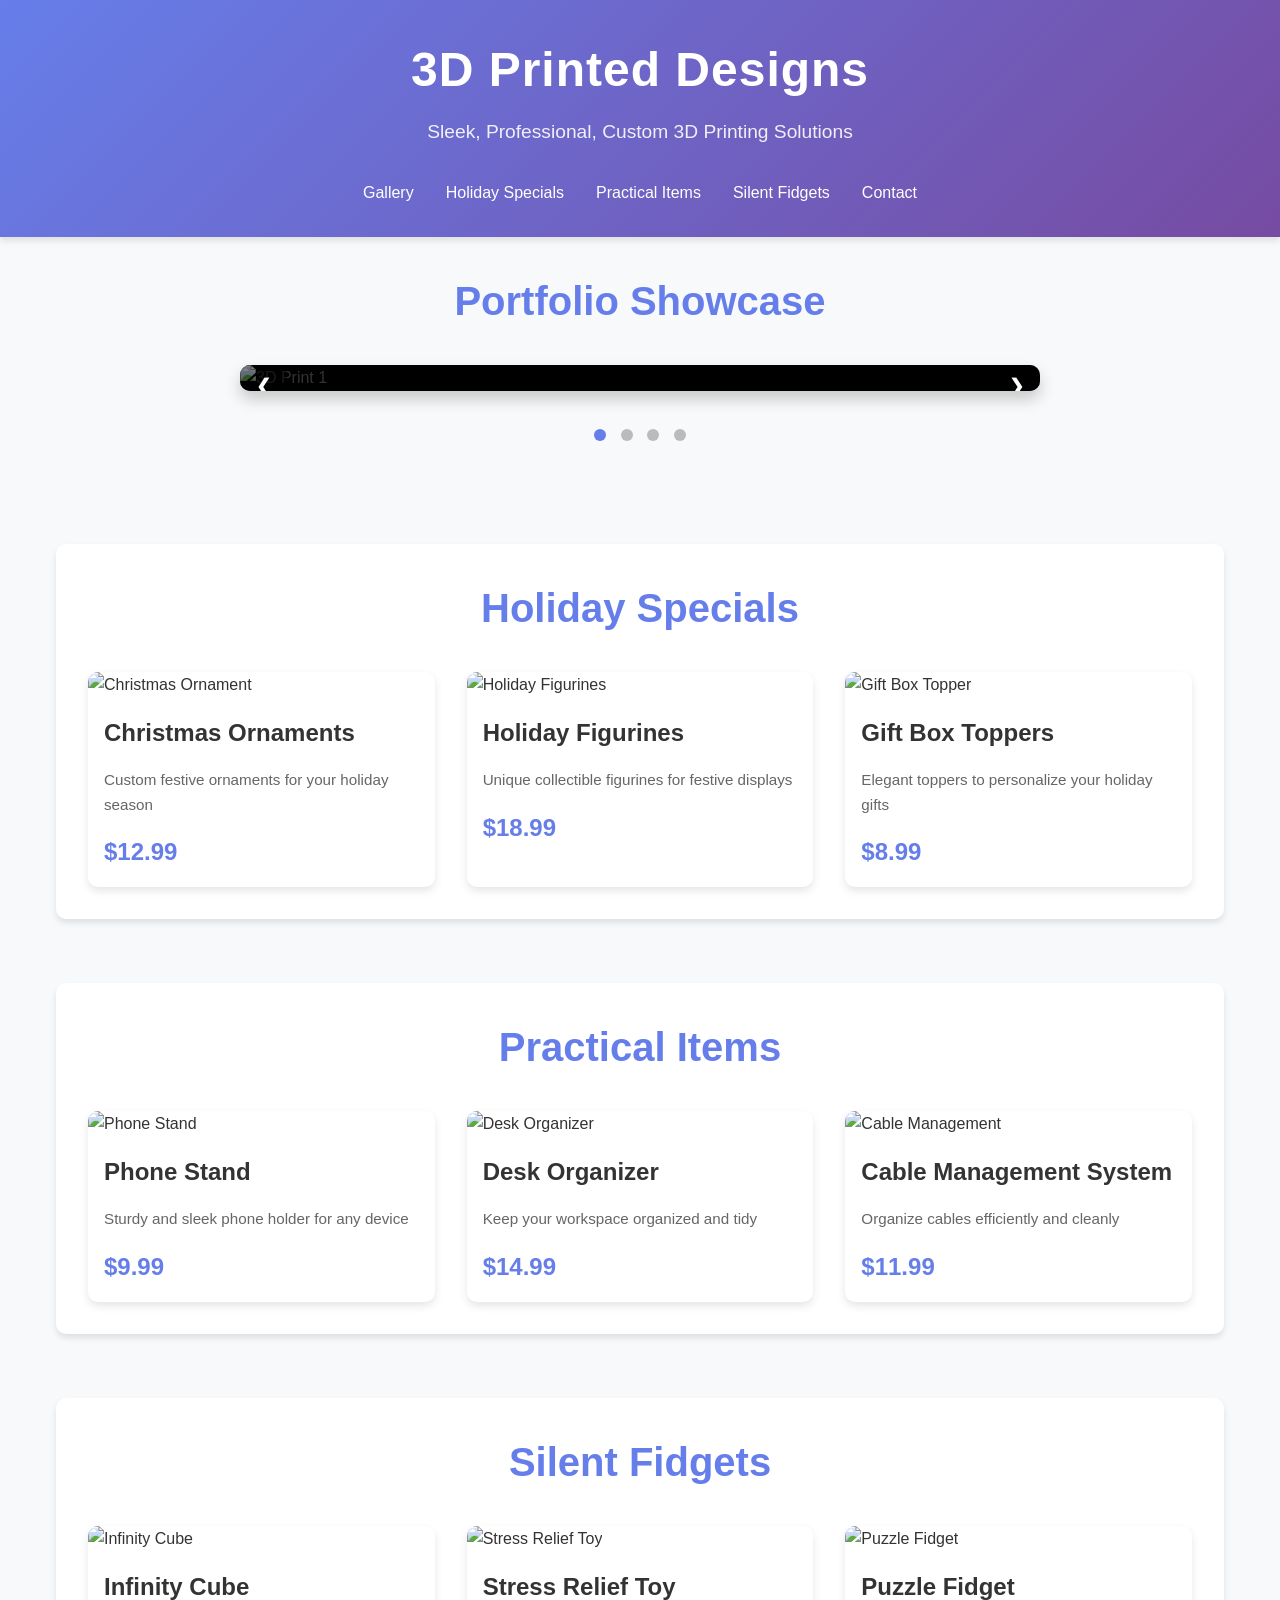
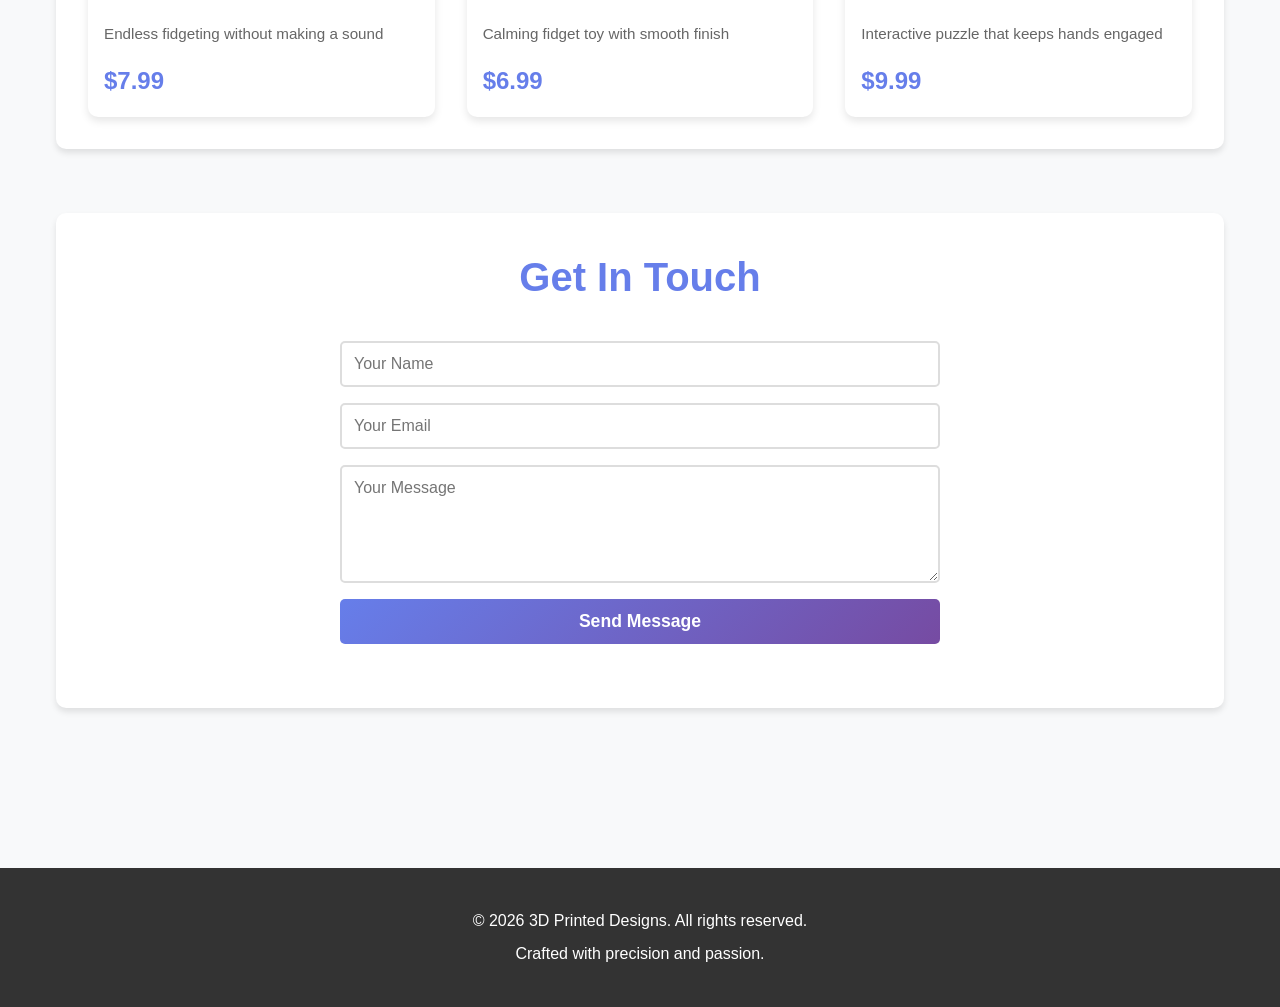
==== index.html @ 281af282 "Rename index (1).html to index.html" ====
<!DOCTYPE html>
<html lang="en">
<head>
    <meta charset="UTF-8">
    <meta name="viewport" content="width=device-width, initial-scale=1.0">
    <title>3D Printed Designs - Professional Portfolio</title>
    <link rel="stylesheet" href="styles.css">
</head>
<body>
    <header>
        <div class="header-content">
            <h1>3D Printed Designs</h1>
            <p class="tagline">Sleek, Professional, Custom 3D Printing Solutions</p>
        </div>
        <nav>
            <ul>
                <li><a href="#gallery">Gallery</a></li>
                <li><a href="#holiday-specials">Holiday Specials</a></li>
                <li><a href="#practical-items">Practical Items</a></li>
                <li><a href="#silent-fidgets">Silent Fidgets</a></li>
                <li><a href="#contact">Contact</a></li>
            </ul>
        </nav>
    </header>

    <main>
        <!-- Slideshow Gallery Section -->
        <section id="gallery">
            <h2>Portfolio Showcase</h2>
            <div class="slideshow-container">
                <div class="mySlides fade">
                    <img src="https://via.placeholder.com/800x600?text=3D+Print+Design+1" alt="3D Print 1">
                    <div class="caption">Elegant Modern Design</div>
                </div>
                <div class="mySlides fade">
                    <img src="https://via.placeholder.com/800x600?text=3D+Print+Design+2" alt="3D Print 2">
                    <div class="caption">Functional Masterpiece</div>
                </div>
                <div class="mySlides fade">
                    <img src="https://via.placeholder.com/800x600?text=3D+Print+Design+3" alt="3D Print 3">
                    <div class="caption">Artistic Creation</div>
                </div>
                <div class="mySlides fade">
                    <img src="https://via.placeholder.com/800x600?text=3D+Print+Design+4" alt="3D Print 4">
                    <div class="caption">Custom Solution</div>
                </div>

                <!-- Navigation buttons -->
                <a class="prev" onclick="changeSlide(-1)">&#10094;</a>
                <a class="next" onclick="changeSlide(1)">&#10095;</a>
            </div>

            <!-- Dots for slide indicators -->
            <div class="dots-container">
                <span class="dot" onclick="currentSlide(1)"></span>
                <span class="dot" onclick="currentSlide(2)"></span>
                <span class="dot" onclick="currentSlide(3)"></span>
                <span class="dot" onclick="currentSlide(4)"></span>
            </div>
        </section>

        <!-- Holiday Specials Section -->
        <section id="holiday-specials" class="category-section">
            <h2>Holiday Specials</h2>
            <div class="products-grid">
                <div class="product-card">
                    <img src="https://via.placeholder.com/300x300?text=Christmas+Ornament" alt="Christmas Ornament">
                    <h3>Christmas Ornaments</h3>
                    <p>Custom festive ornaments for your holiday season</p>
                    <span class="price">$12.99</span>
                </div>
                <div class="product-card">
                    <img src="https://via.placeholder.com/300x300?text=Holiday+Figurines" alt="Holiday Figurines">
                    <h3>Holiday Figurines</h3>
                    <p>Unique collectible figurines for festive displays</p>
                    <span class="price">$18.99</span>
                </div>
                <div class="product-card">
                    <img src="https://via.placeholder.com/300x300?text=Gift+Box+Topper" alt="Gift Box Topper">
                    <h3>Gift Box Toppers</h3>
                    <p>Elegant toppers to personalize your holiday gifts</p>
                    <span class="price">$8.99</span>
                </div>
            </div>
        </section>

        <!-- Practical Items Section -->
        <section id="practical-items" class="category-section">
            <h2>Practical Items</h2>
            <div class="products-grid">
                <div class="product-card">
                    <img src="https://via.placeholder.com/300x300?text=Phone+Stand" alt="Phone Stand">
                    <h3>Phone Stand</h3>
                    <p>Sturdy and sleek phone holder for any device</p>
                    <span class="price">$9.99</span>
                </div>
                <div class="product-card">
                    <img src="https://via.placeholder.com/300x300?text=Desk+Organizer" alt="Desk Organizer">
                    <h3>Desk Organizer</h3>
                    <p>Keep your workspace organized and tidy</p>
                    <span class="price">$14.99</span>
                </div>
                <div class="product-card">
                    <img src="https://via.placeholder.com/300x300?text=Cable+Management" alt="Cable Management">
                    <h3>Cable Management System</h3>
                    <p>Organize cables efficiently and cleanly</p>
                    <span class="price">$11.99</span>
                </div>
            </div>
        </section>

        <!-- Silent Fidgets Section -->
        <section id="silent-fidgets" class="category-section">
            <h2>Silent Fidgets</h2>
            <div class="products-grid">
                <div class="product-card">
                    <img src="https://via.placeholder.com/300x300?text=Infinity+Cube" alt="Infinity Cube">
                    <h3>Infinity Cube</h3>
                    <p>Endless fidgeting without making a sound</p>
                    <span class="price">$7.99</span>
                </div>
                <div class="product-card">
                    <img src="https://via.placeholder.com/300x300?text=Stress+Relief+Toy" alt="Stress Relief Toy">
                    <h3>Stress Relief Toy</h3>
                    <p>Calming fidget toy with smooth finish</p>
                    <span class="price">$6.99</span>
                </div>
                <div class="product-card">
                    <img src="https://via.placeholder.com/300x300?text=Puzzle+Fidget" alt="Puzzle Fidget">
                    <h3>Puzzle Fidget</h3>
                    <p>Interactive puzzle that keeps hands engaged</p>
                    <span class="price">$9.99</span>
                </div>
            </div>
        </section>

        <!-- Contact Section -->
        <section id="contact" class="contact-section">
            <h2>Get In Touch</h2>
            <form class="contact-form">
                <input type="text" placeholder="Your Name" required>
                <input type="email" placeholder="Your Email" required>
                <textarea placeholder="Your Message" rows="5" required></textarea>
                <button type="submit">Send Message</button>
            </form>
        </section>
    </main>

    <footer>
        <p>&copy; 2026 3D Printed Designs. All rights reserved.</p>
        <p>Crafted with precision and passion.</p>
    </footer>

    <script src="script.js"></script>
</body>
</html>
---- styles.css ----
* {
    margin: 0;
    padding: 0;
    box-sizing: border-box;
}

body {
    font-family: 'Segoe UI', Tahoma, Geneva, Verdana, sans-serif;
    line-height: 1.6;
    color: #333;
    background-color: #f8f9fa;
}

/* Header Styles */
header {
    background: linear-gradient(135deg, #667eea 0%, #764ba2 100%);
    color: white;
    padding: 2rem 1rem;
    text-align: center;
    box-shadow: 0 4px 6px rgba(0, 0, 0, 0.1);
}

.header-content h1 {
    font-size: 3rem;
    margin-bottom: 0.5rem;
    font-weight: 700;
    letter-spacing: 1px;
}

.tagline {
    font-size: 1.2rem;
    margin-bottom: 2rem;
    opacity: 0.9;
}

nav ul {
    list-style: none;
    display: flex;
    justify-content: center;
    flex-wrap: wrap;
    gap: 2rem;
}

nav a {
    color: white;
    text-decoration: none;
    font-weight: 500;
    transition: opacity 0.3s ease;
}

nav a:hover {
    opacity: 0.8;
    text-decoration: underline;
}

/* Main Content */
main {
    max-width: 1200px;
    margin: 0 auto;
    padding: 2rem 1rem;
}

section {
    margin-bottom: 4rem;
}

h2 {
    font-size: 2.5rem;
    margin-bottom: 2rem;
    color: #667eea;
    text-align: center;
}

/* Slideshow Gallery */
.slideshow-container {
    max-width: 800px;
    position: relative;
    margin: 0 auto 2rem;
    background-color: #000;
    border-radius: 10px;
    overflow: hidden;
    box-shadow: 0 8px 16px rgba(0, 0, 0, 0.2);
}

.mySlides {
    display: none;
    position: relative;
}

.mySlides img {
    width: 100%;
    height: auto;
    display: block;
}

.caption {
    position: absolute;
    bottom: 20px;
    left: 20px;
    background-color: rgba(0, 0, 0, 0.7);
    color: white;
    padding: 10px 20px;
    border-radius: 5px;
    font-size: 1rem;
}

.fade {
    animation: fade 1s;
}

@keyframes fade {
    from { opacity: 0.4 }
    to { opacity: 1 }
}

.prev, .next {
    cursor: pointer;
    position: absolute;
    top: 50%;
    width: auto;
    margin-top: -22px;
    padding: 16px;
    color: white;
    font-weight: bold;
    font-size: 18px;
    transition: 0.3s ease;
    border-radius: 3px;
    background-color: rgba(0, 0, 0, 0.5);
    user-select: none;
}

.next {
    right: 0;
}

.prev {
    left: 0;
}

.prev:hover, .next:hover {
    background-color: rgba(0, 0, 0, 0.8);
}

.dots-container {
    text-align: center;
    padding-bottom: 2rem;
}

.dot {
    cursor: pointer;
    height: 12px;
    width: 12px;
    margin: 0 5px;
    background-color: #bbb;
    border-radius: 50%;
    display: inline-block;
    transition: background-color 0.3s ease;
}

.dot.active {
    background-color: #667eea;
}

/* Products Grid */
.category-section {
    background: white;
    padding: 2rem;
    border-radius: 10px;
    box-shadow: 0 4px 6px rgba(0, 0, 0, 0.1);
}

.products-grid {
    display: grid;
    grid-template-columns: repeat(auto-fit, minmax(300px, 1fr));
    gap: 2rem;
    margin-top: 2rem;
}

.product-card {
    background: white;
    border-radius: 10px;
    overflow: hidden;
    box-shadow: 0 4px 8px rgba(0, 0, 0, 0.1);
    transition: transform 0.3s ease, box-shadow 0.3s ease;
}

.product-card:hover {
    transform: translateY(-5px);
    box-shadow: 0 8px 16px rgba(102, 126, 234, 0.3);
}

.product-card img {
    width: 100%;
    height: 200px;
    object-fit: cover;
}

.product-card h3 {
    font-size: 1.5rem;
    margin: 1rem;
    color: #333;
}

.product-card p {
    margin: 0 1rem 1rem;
    color: #666;
    font-size: 0.95rem;
}

.price {
    display: block;
    margin: 1rem;
    font-size: 1.5rem;
    font-weight: bold;
    color: #667eea;
}

/* Contact Section */
.contact-section {
    background: white;
    padding: 2rem;
    border-radius: 10px;
    box-shadow: 0 4px 6px rgba(0, 0, 0, 0.1);
}

.contact-form {
    max-width: 600px;
    margin: 2rem auto;
    display: flex;
    flex-direction: column;
    gap: 1rem;
}

.contact-form input,
.contact-form textarea {
    padding: 12px;
    border: 2px solid #ddd;
    border-radius: 5px;
    font-size: 1rem;
    font-family: inherit;
    transition: border-color 0.3s ease;
}

.contact-form input:focus,
.contact-form textarea:focus {
    outline: none;
    border-color: #667eea;
}

.contact-form button {
    padding: 12px;
    background: linear-gradient(135deg, #667eea 0%, #764ba2 100%);
    color: white;
    border: none;
    border-radius: 5px;
    font-size: 1.1rem;
    font-weight: bold;
    cursor: pointer;
    transition: opacity 0.3s ease;
}

.contact-form button:hover {
    opacity: 0.9;
}

/* Footer */
footer {
    background: #333;
    color: white;
    text-align: center;
    padding: 2rem;
    margin-top: 4rem;
}

footer p {
    margin: 0.5rem 0;
}

/* Responsive Design */
@media (max-width: 768px) {
    .header-content h1 {
        font-size: 2rem;
    }

    .tagline {
        font-size: 1rem;
    }

    nav ul {
        gap: 1rem;
    }

    h2 {
        font-size: 2rem;
    }

    .products-grid {
        grid-template-columns: 1fr;
    }
}
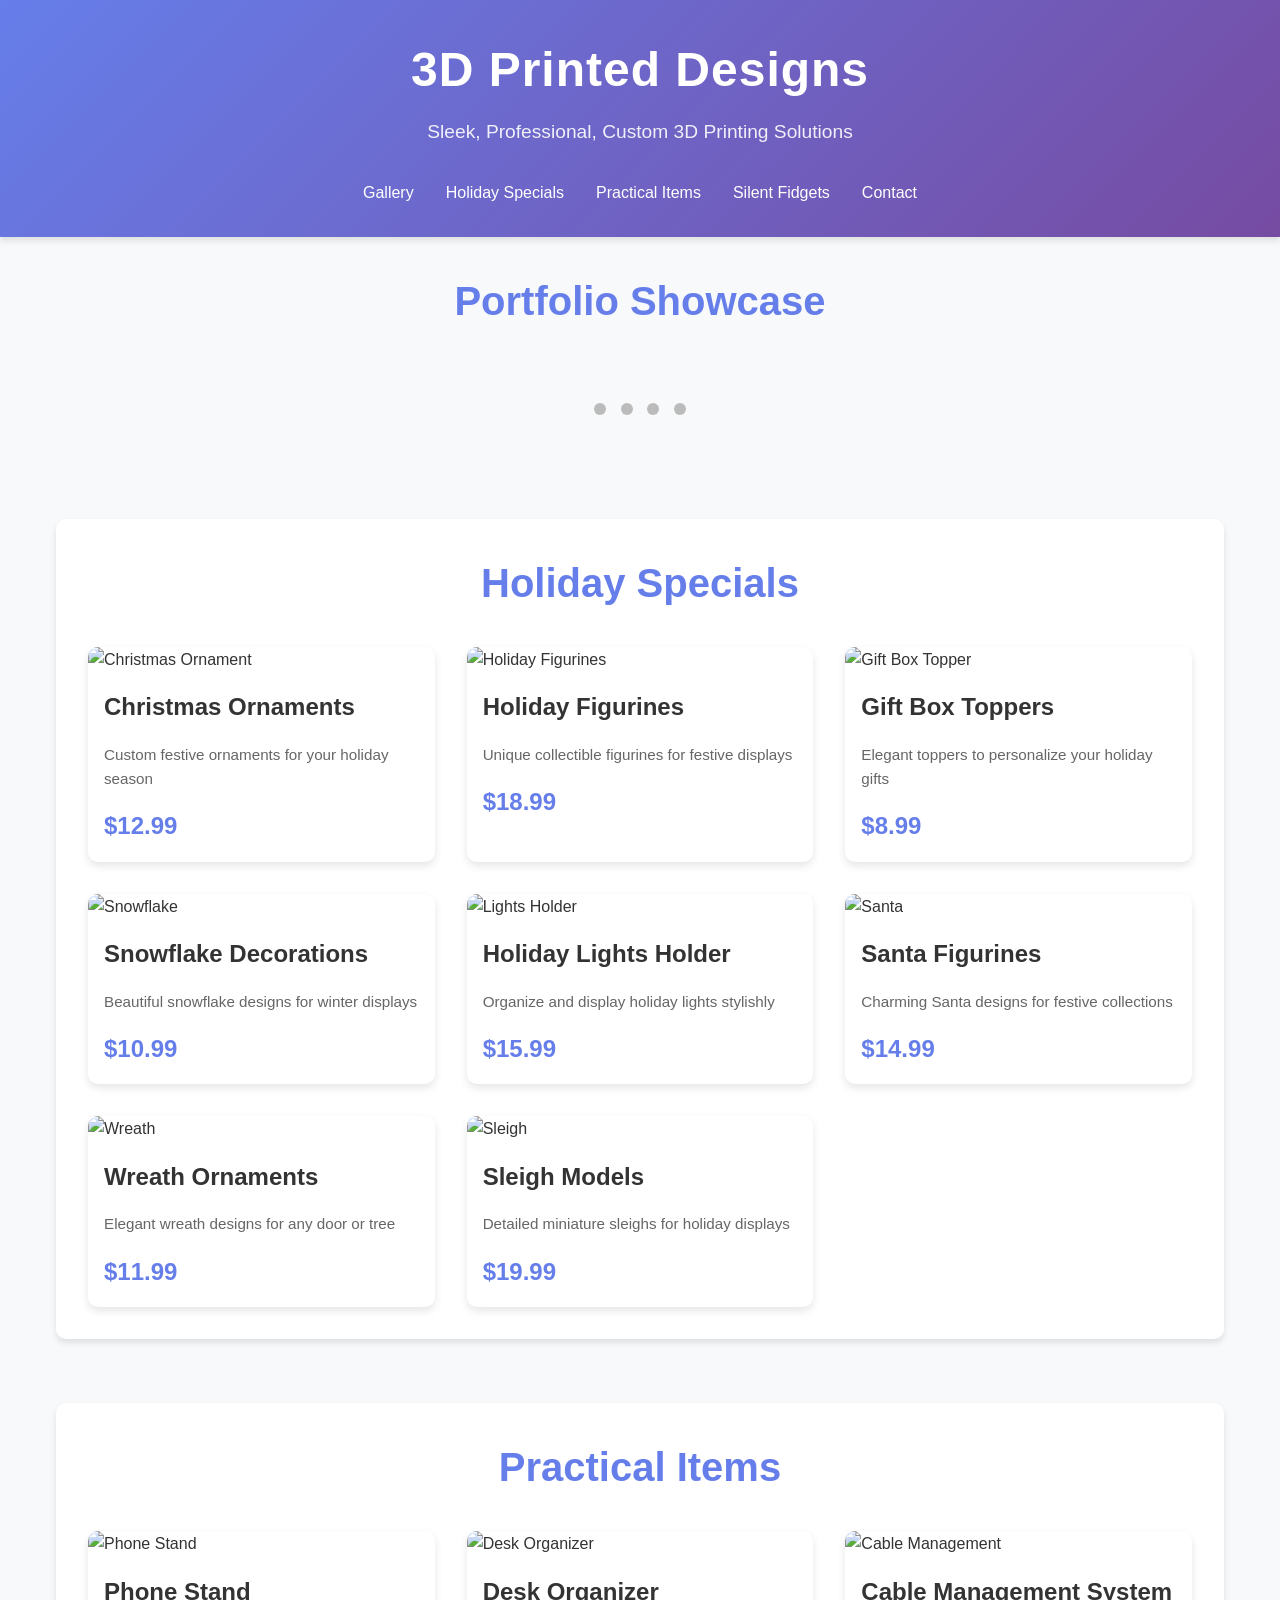
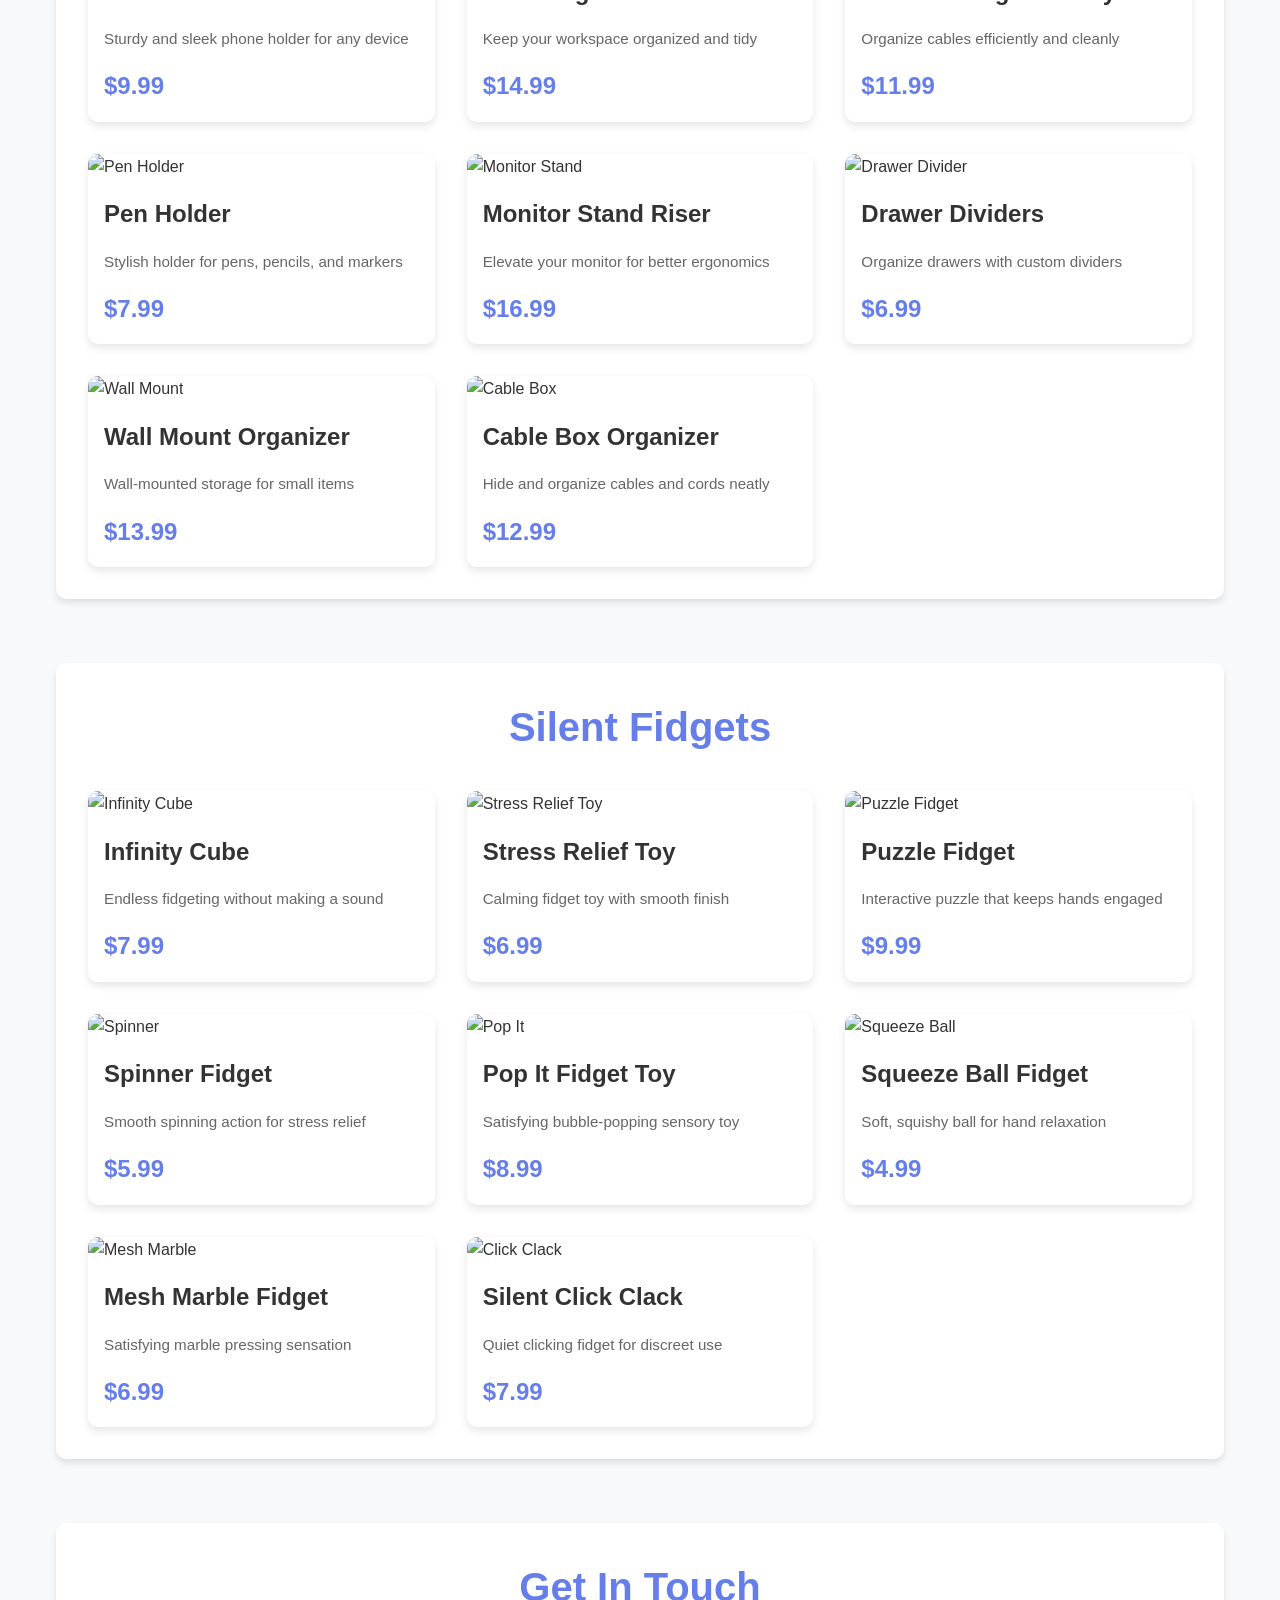
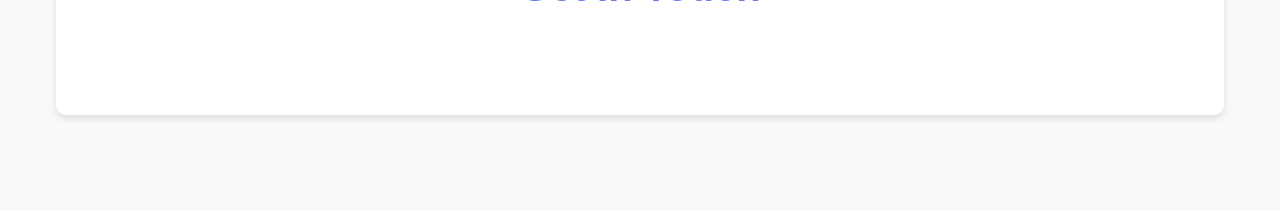
==== commit f8019576: "Enhance image quality and add new product cards Updated image sources for better resolution and adde" ====
--- a/index.html
+++ b/index.html
@@ -29,19 +29,19 @@
             <h2>Portfolio Showcase</h2>
             <div class="slideshow-container">
                 <div class="mySlides fade">
-                    <img src="https://via.placeholder.com/800x600?text=3D+Print+Design+1" alt="3D Print 1">
+                    <img src="https://via.placeholder.com/1200x700?text=3D+Print+Design+1" alt="3D Print 1">
                     <div class="caption">Elegant Modern Design</div>
                 </div>
                 <div class="mySlides fade">
-                    <img src="https://via.placeholder.com/800x600?text=3D+Print+Design+2" alt="3D Print 2">
+                    <img src="https://via.placeholder.com/1200x700?text=3D+Print+Design+2" alt="3D Print 2">
                     <div class="caption">Functional Masterpiece</div>
                 </div>
                 <div class="mySlides fade">
-                    <img src="https://via.placeholder.com/800x600?text=3D+Print+Design+3" alt="3D Print 3">
+                    <img src="https://via.placeholder.com/1200x700?text=3D+Print+Design+3" alt="3D Print 3">
                     <div class="caption">Artistic Creation</div>
                 </div>
                 <div class="mySlides fade">
-                    <img src="https://via.placeholder.com/800x600?text=3D+Print+Design+4" alt="3D Print 4">
+                    <img src="https://via.placeholder.com/1200x700?text=3D+Print+Design+4" alt="3D Print 4">
                     <div class="caption">Custom Solution</div>
                 </div>
 
@@ -81,6 +81,36 @@
                     <p>Elegant toppers to personalize your holiday gifts</p>
                     <span class="price">$8.99</span>
                 </div>
+                <div class="product-card">
+                    <img src="https://via.placeholder.com/300x300?text=Snowflake+Decoration" alt="Snowflake">
+                    <h3>Snowflake Decorations</h3>
+                    <p>Beautiful snowflake designs for winter displays</p>
+                    <span class="price">$10.99</span>
+                </div>
+                <div class="product-card">
+                    <img src="https://via.placeholder.com/300x300?text=Holiday+Lights+Holder" alt="Lights Holder">
+                    <h3>Holiday Lights Holder</h3>
+                    <p>Organize and display holiday lights stylishly</p>
+                    <span class="price">$15.99</span>
+                </div>
+                <div class="product-card">
+                    <img src="https://via.placeholder.com/300x300?text=Santa+Figurine" alt="Santa">
+                    <h3>Santa Figurines</h3>
+                    <p>Charming Santa designs for festive collections</p>
+                    <span class="price">$14.99</span>
+                </div>
+                <div class="product-card">
+                    <img src="https://via.placeholder.com/300x300?text=Wreath+Ornament" alt="Wreath">
+                    <h3>Wreath Ornaments</h3>
+                    <p>Elegant wreath designs for any door or tree</p>
+                    <span class="price">$11.99</span>
+                </div>
+                <div class="product-card">
+                    <img src="https://via.placeholder.com/300x300?text=Sleigh+Model" alt="Sleigh">
+                    <h3>Sleigh Models</h3>
+                    <p>Detailed miniature sleighs for holiday displays</p>
+                    <span class="price">$19.99</span>
+                </div>
             </div>
         </section>
 
@@ -106,6 +136,36 @@
                     <p>Organize cables efficiently and cleanly</p>
                     <span class="price">$11.99</span>
                 </div>
+                <div class="product-card">
+                    <img src="https://via.placeholder.com/300x300?text=Pen+Holder" alt="Pen Holder">
+                    <h3>Pen Holder</h3>
+                    <p>Stylish holder for pens, pencils, and markers</p>
+                    <span class="price">$7.99</span>
+                </div>
+                <div class="product-card">
+                    <img src="https://via.placeholder.com/300x300?text=Monitor+Stand" alt="Monitor Stand">
+                    <h3>Monitor Stand Riser</h3>
+                    <p>Elevate your monitor for better ergonomics</p>
+                    <span class="price">$16.99</span>
+                </div>
+                <div class="product-card">
+                    <img src="https://via.placeholder.com/300x300?text=Drawer+Divider" alt="Drawer Divider">
+                    <h3>Drawer Dividers</h3>
+                    <p>Organize drawers with custom dividers</p>
+                    <span class="price">$6.99</span>
+                </div>
+                <div class="product-card">
+                    <img src="https://via.placeholder.com/300x300?text=Wall+Mount+Organizer" alt="Wall Mount">
+                    <h3>Wall Mount Organizer</h3>
+                    <p>Wall-mounted storage for small items</p>
+                    <span class="price">$13.99</span>
+                </div>
+                <div class="product-card">
+                    <img src="https://via.placeholder.com/300x300?text=Cable+Box+Holder" alt="Cable Box">
+                    <h3>Cable Box Organizer</h3>
+                    <p>Hide and organize cables and cords neatly</p>
+                    <span class="price">$12.99</span>
+                </div>
             </div>
         </section>
 
@@ -131,6 +191,36 @@
                     <p>Interactive puzzle that keeps hands engaged</p>
                     <span class="price">$9.99</span>
                 </div>
+                <div class="product-card">
+                    <img src="https://via.placeholder.com/300x300?text=Spinner+Fidget" alt="Spinner">
+                    <h3>Spinner Fidget</h3>
+                    <p>Smooth spinning action for stress relief</p>
+                    <span class="price">$5.99</span>
+                </div>
+                <div class="product-card">
+                    <img src="https://via.placeholder.com/300x300?text=Pop+It+Fidget" alt="Pop It">
+                    <h3>Pop It Fidget Toy</h3>
+                    <p>Satisfying bubble-popping sensory toy</p>
+                    <span class="price">$8.99</span>
+                </div>
+                <div class="product-card">
+                    <img src="https://via.placeholder.com/300x300?text=Squeeze+Ball" alt="Squeeze Ball">
+                    <h3>Squeeze Ball Fidget</h3>
+                    <p>Soft, squishy ball for hand relaxation</p>
+                    <span class="price">$4.99</span>
+                </div>
+                <div class="product-card">
+                    <img src="https://via.placeholder.com/300x300?text=Mesh+Marble" alt="Mesh Marble">
+                    <h3>Mesh Marble Fidget</h3>
+                    <p>Satisfying marble pressing sensation</p>
+                    <span class="price">$6.99</span>
+                </div>
+                <div class="product-card">
+                    <img src="https://via.placeholder.com/300x300?text=Click+Clack+Fidget" alt="Click Clack">
+                    <h3>Silent Click Clack</h3>
+                    <p>Quiet clicking fidget for discreet use</p>
+                    <span class="price">$7.99</span>
+                </div>
             </div>
         </section>
 
@@ -138,19 +228,5 @@
         <section id="contact" class="contact-section">
             <h2>Get In Touch</h2>
             <form class="contact-form">
-                <input type="text" placeholder="Your Name" required>
-                <input type="email" placeholder="Your Email" required>
-                <textarea placeholder="Your Message" rows="5" required></textarea>
-                <button type="submit">Send Message</button>
-            </form>
-        </section>
-    </main>
-
-    <footer>
-        <p>&copy; 2026 3D Printed Designs. All rights reserved.</p>
-        <p>Crafted with precision and passion.</p>
-    </footer>
-
-    <script src="script.js"></script>
-</body>
-</html>
+                <input type="text" placeholder="
+
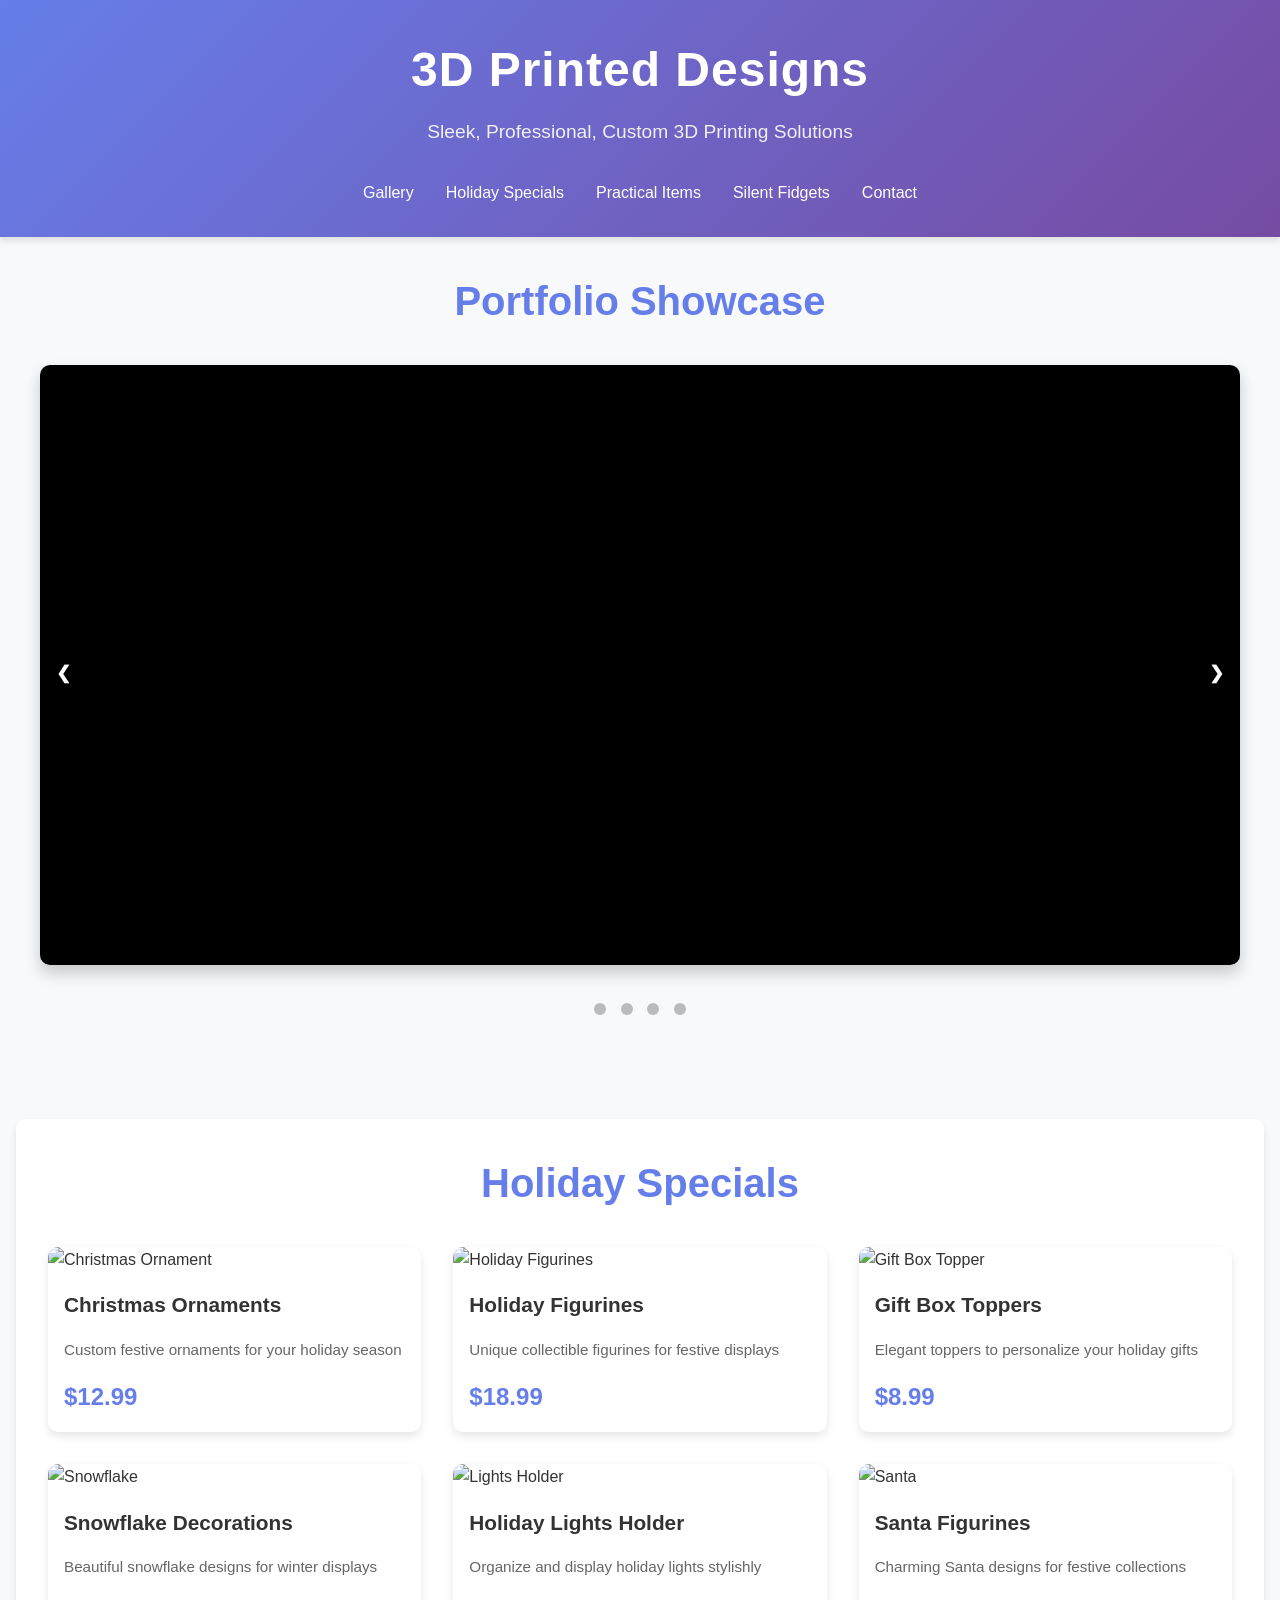
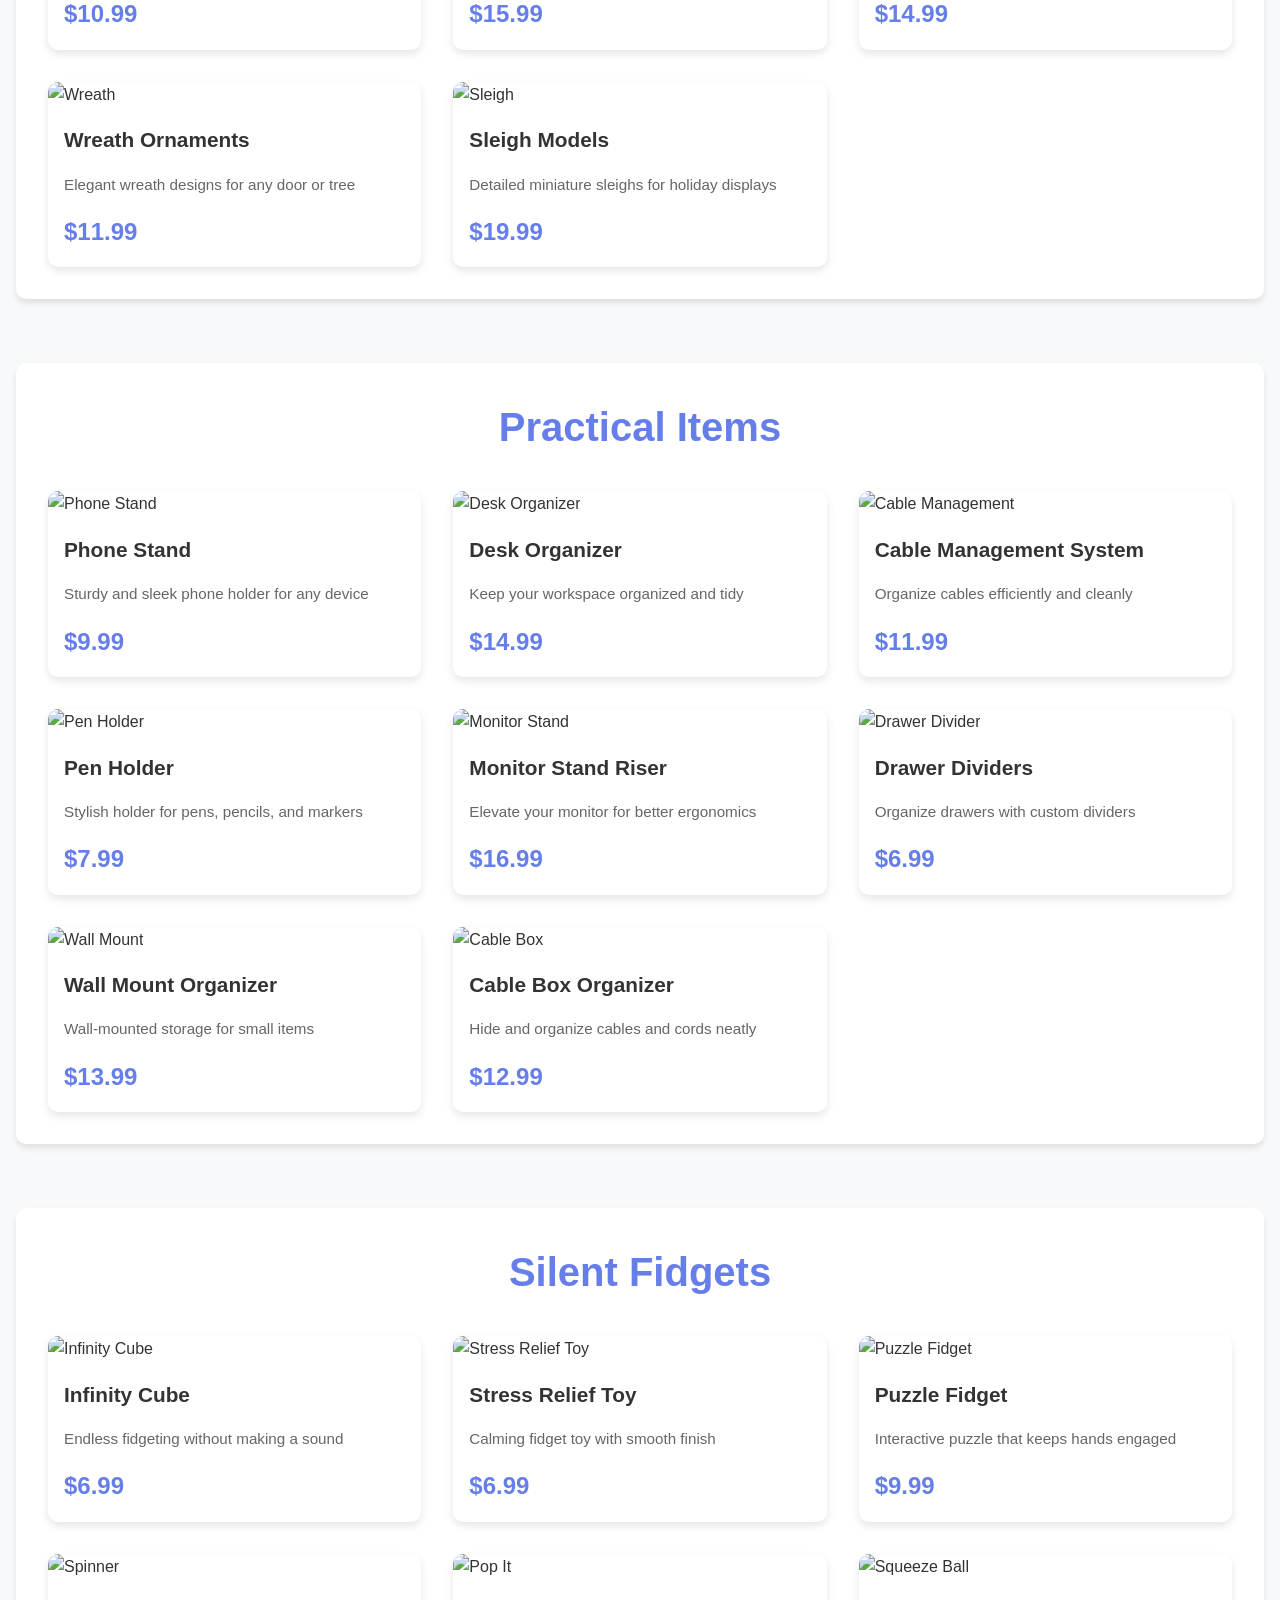
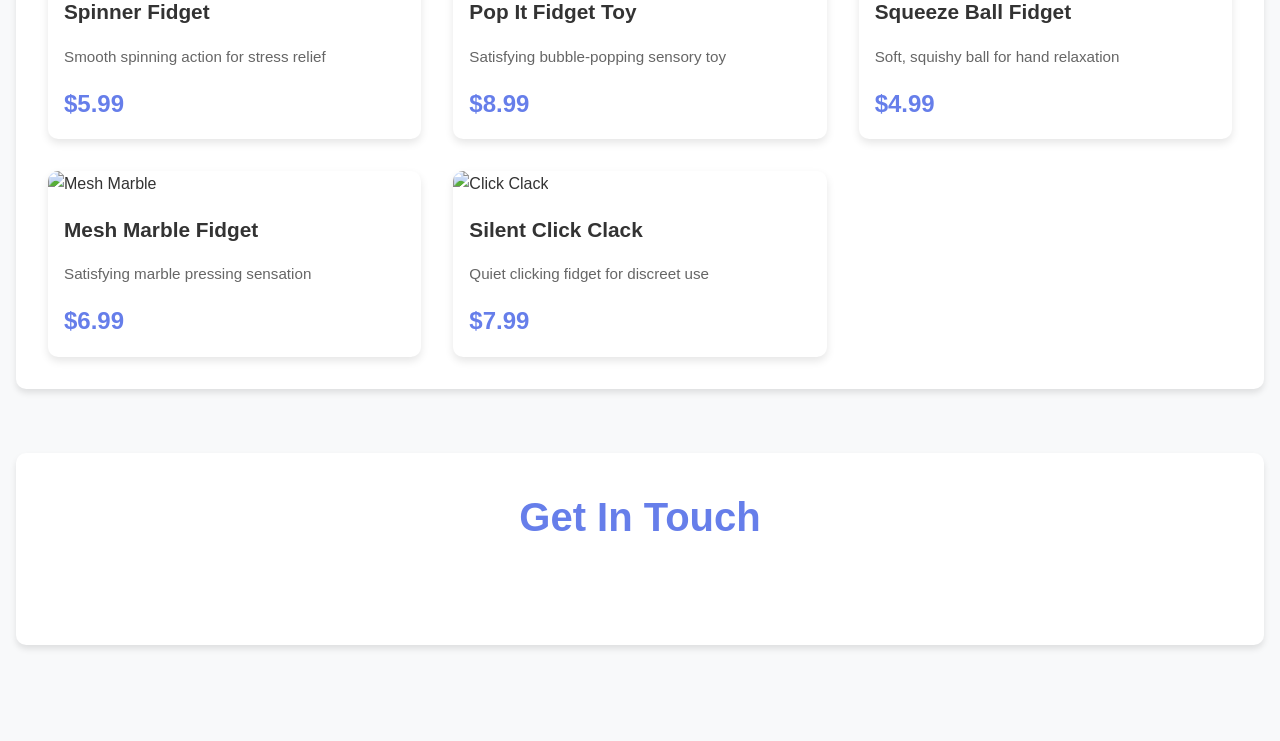
==== commit 27b5ab68: "Update Infinity Cube image and price in index.html" ====
--- a/index.html
+++ b/index.html
@@ -174,10 +174,10 @@
             <h2>Silent Fidgets</h2>
             <div class="products-grid">
                 <div class="product-card">
-                    <img src="https://via.placeholder.com/300x300?text=Infinity+Cube" alt="Infinity Cube">
+                    <img src="https://tse4.mm.bing.net/th/id/OIP.TzNHDb6WaV0qT8SlLCvgKgHaJ4?w=139&h=185&c=7&r=0&o=7&dpr=1.3&pid=1.7&rm=3" alt="Infinity Cube">
                     <h3>Infinity Cube</h3>
                     <p>Endless fidgeting without making a sound</p>
-                    <span class="price">$7.99</span>
+                    <span class="price">$6.99</span>
                 </div>
                 <div class="product-card">
                     <img src="https://via.placeholder.com/300x300?text=Stress+Relief+Toy" alt="Stress Relief Toy">
--- a/styles.css
+++ b/styles.css
@@ -55,7 +55,7 @@
 
 /* Main Content */
 main {
-    max-width: 1200px;
+    max-width: 1400px;
     margin: 0 auto;
     padding: 2rem 1rem;
 }
@@ -71,9 +71,10 @@
     text-align: center;
 }
 
-/* Slideshow Gallery */
+/* Slideshow Gallery - LARGER VERSION */
 .slideshow-container {
-    max-width: 800px;
+    max-width: 1200px;
+    height: 600px;
     position: relative;
     margin: 0 auto 2rem;
     background-color: #000;
@@ -85,12 +86,14 @@
 .mySlides {
     display: none;
     position: relative;
+    height: 100%;
 }
 
 .mySlides img {
     width: 100%;
-    height: auto;
+    height: 100%;
     display: block;
+    object-fit: cover;
 }
 
 .caption {
@@ -101,7 +104,7 @@
     color: white;
     padding: 10px 20px;
     border-radius: 5px;
-    font-size: 1rem;
+    font-size: 1.2rem;
 }
 
 .fade {
@@ -127,6 +130,7 @@
     border-radius: 3px;
     background-color: rgba(0, 0, 0, 0.5);
     user-select: none;
+    z-index: 10;
 }
 
 .next {
@@ -161,7 +165,7 @@
     background-color: #667eea;
 }
 
-/* Products Grid */
+/* Products Grid - 4 COLUMNS */
 .category-section {
     background: white;
     padding: 2rem;
@@ -171,7 +175,7 @@
 
 .products-grid {
     display: grid;
-    grid-template-columns: repeat(auto-fit, minmax(300px, 1fr));
+    grid-template-columns: repeat(auto-fit, minmax(280px, 1fr));
     gap: 2rem;
     margin-top: 2rem;
 }
@@ -191,12 +195,12 @@
 
 .product-card img {
     width: 100%;
-    height: 200px;
+    height: 220px;
     object-fit: cover;
 }
 
 .product-card h3 {
-    font-size: 1.5rem;
+    font-size: 1.3rem;
     margin: 1rem;
     color: #333;
 }
@@ -277,6 +281,17 @@
 }
 
 /* Responsive Design */
+@media (max-width: 1024px) {
+    .slideshow-container {
+        max-width: 100%;
+        height: 400px;
+    }
+
+    .products-grid {
+        grid-template-columns: repeat(auto-fit, minmax(250px, 1fr));
+    }
+}
+
 @media (max-width: 768px) {
     .header-content h1 {
         font-size: 2rem;
@@ -294,7 +309,11 @@
         font-size: 2rem;
     }
 
+    .slideshow-container {
+        height: 300px;
+    }
+
     .products-grid {
         grid-template-columns: 1fr;
     }
-}+}
